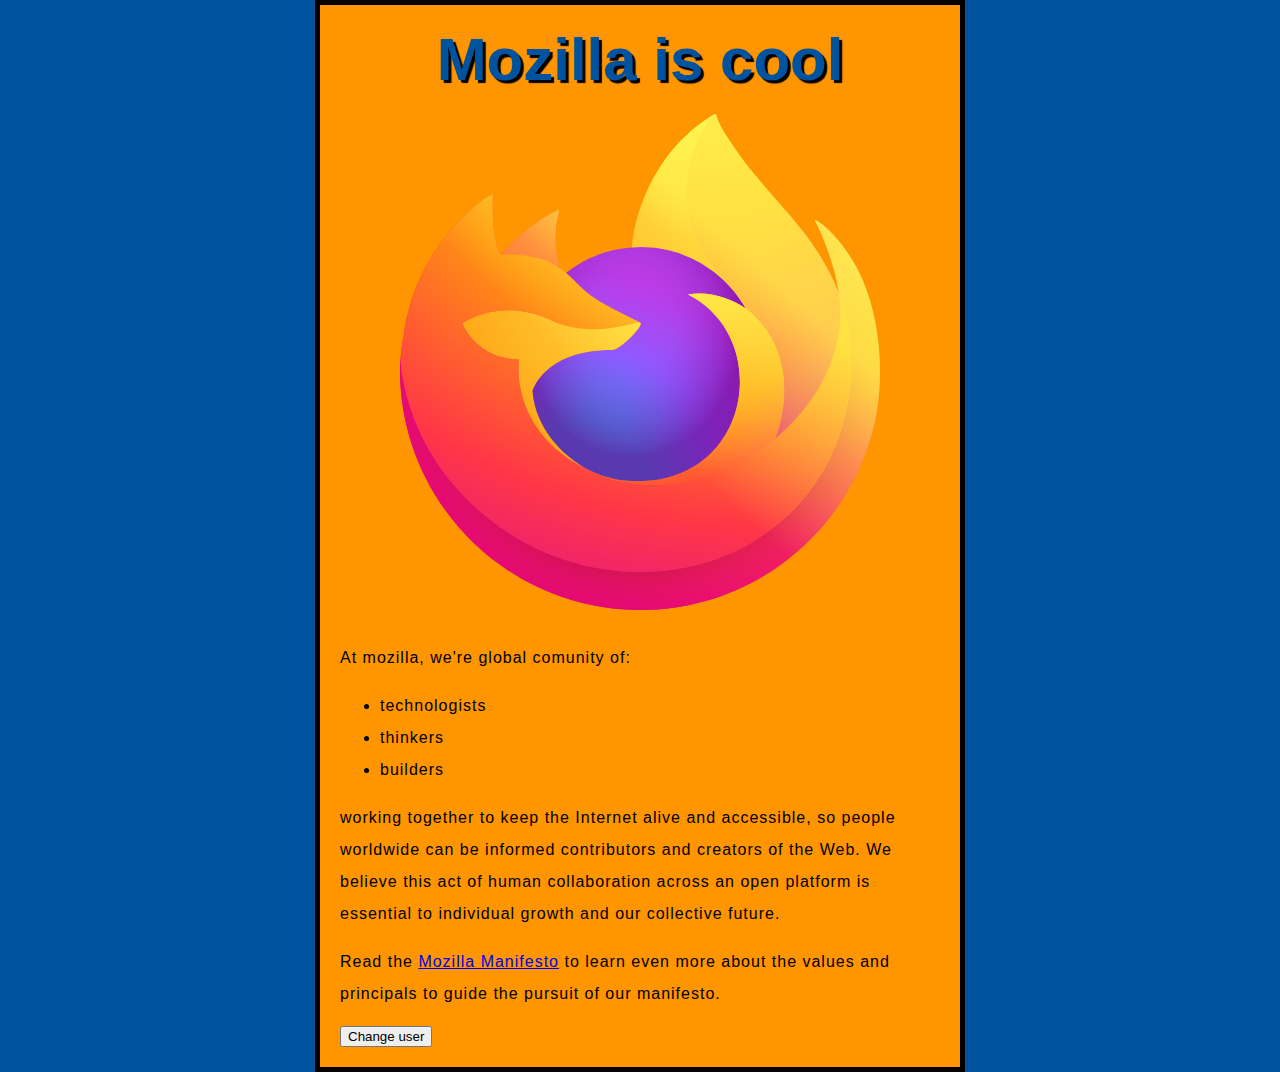
==== index.html @ d6a55172 "first commit" ====
<!DOCTYPE html>
<html lang="en">
<head>
    <meta charset="UTF-8">
    <meta http-equiv="X-UA-Compatible" content="IE=edge">
    <meta name="viewport" content="width=device-width, initial-scale=1.0">
    <link rel="stylesheet" href="styles/style.css">
    <title>My test pages</title>
</head>
<body>
    <h1>Mozilla is cool</h1>
    <img src="images/firefox-icon.svg" alt="Firefox Image">
    <p>At mozilla, we're global comunity of:</p>
    <ul>
        <li>technologists</li>
        <li>thinkers</li>
        <li>builders</li>
    </ul>
    <p>
        working together to keep the Internet alive and accessible,
        so people worldwide can be informed contributors and creators
        of the Web.
        We believe this act of human collaboration across an open platform
        is essential to individual growth and our collective future.
    </p>
    <p>
        Read the <a href="https://www.mozilla.org/en-US/about/manifesto/">Mozilla Manifesto</a>
        to learn even more about the values and principals to guide the pursuit of our manifesto.
    </p>
    <button>Change user</button>
    <script src="scripts/main.js" type="text/javascript"></script>
</body>
</html>
---- styles/style.css ----
@import url('https://fonts.googleapis.com/css2?family=Fascinate&family=Kdam+Thmor+Pro&display=swap');

html {
    font-size: 10px;
    font-family: "Open Sans", sans-serif;
}

h1 {
    font-size: 60px;
    text-align: center;
}

p, li {
    font-size: 16px;
    line-height: 2;
    letter-spacing: 1px;
}

html {
    background-color: #00539F;
}

body {
    width: 600px;
    margin: 0 auto;
    background-color: #FF9500;
    padding: 0 20px 20px 20px;
    border: 5px solid black;
}

h1 {
    margin: 0;
    padding: 20px 0;
    color: #00539F;
    text-shadow: 3px 3px 1px black;
    text-align: center;
}

img {
    display: block;
    margin: 0 auto;
}
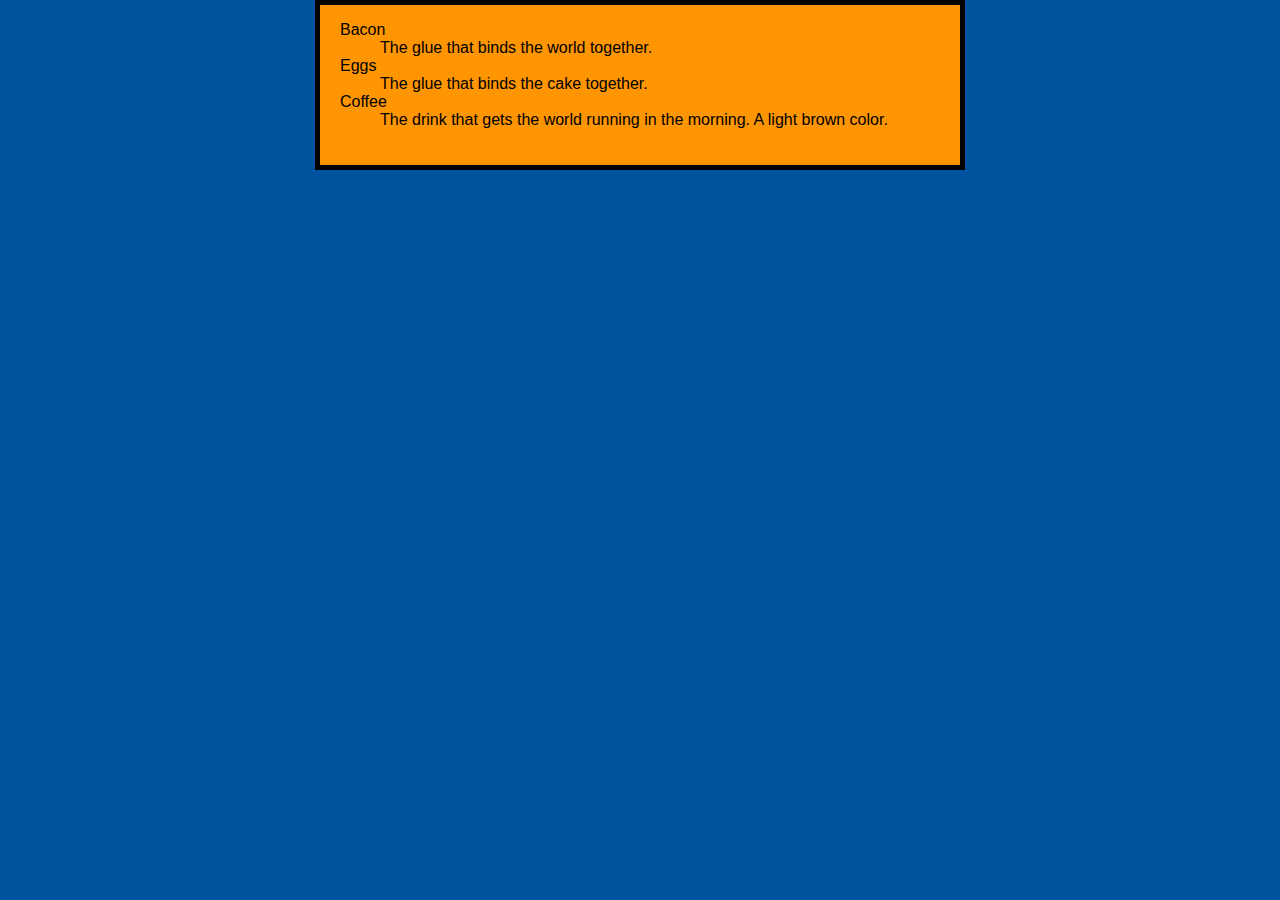
==== commit b3d06640: "init" ====
--- a/index.html
+++ b/index.html
@@ -1,33 +1,21 @@
 <!DOCTYPE html>
-<html lang="en">
+<html lang="en-US">
 <head>
-    <meta charset="UTF-8">
-    <meta http-equiv="X-UA-Compatible" content="IE=edge">
-    <meta name="viewport" content="width=device-width, initial-scale=1.0">
-    <link rel="stylesheet" href="styles/style.css">
-    <title>My test pages</title>
+        <meta charset="utf-8">
+        <link rel="icon" href="images/icon.gif">
+        <link rel="stylesheet" href="styles/style.css">
+        <script src="scripts/main.js"></script>
+        <title>My test page</title>
 </head>
 <body>
-    <h1>Mozilla is cool</h1>
-    <img src="images/firefox-icon.svg" alt="Firefox Image">
-    <p>At mozilla, we're global comunity of:</p>
-    <ul>
-        <li>technologists</li>
-        <li>thinkers</li>
-        <li>builders</li>
-    </ul>
-    <p>
-        working together to keep the Internet alive and accessible,
-        so people worldwide can be informed contributors and creators
-        of the Web.
-        We believe this act of human collaboration across an open platform
-        is essential to individual growth and our collective future.
-    </p>
-    <p>
-        Read the <a href="https://www.mozilla.org/en-US/about/manifesto/">Mozilla Manifesto</a>
-        to learn even more about the values and principals to guide the pursuit of our manifesto.
-    </p>
-    <button>Change user</button>
-    <script src="scripts/main.js" type="text/javascript"></script>
+        <dl>
+        <dt>Bacon</dt>
+        <dd>The glue that binds the world together.</dd>
+        <dt>Eggs</dt>
+        <dd>The glue that binds the cake together.</dd>
+        <dt>Coffee</dt>
+        <dd>The drink that gets the world running in the morning.
+        A light brown color.</dd>
+        </dl>
 </body>
 </html>--- a/styles/style.css
+++ b/styles/style.css
@@ -1,42 +1,41 @@
 @import url('https://fonts.googleapis.com/css2?family=Fascinate&family=Kdam+Thmor+Pro&display=swap');
 
 html {
-    font-size: 10px;
-    font-family: "Open Sans", sans-serif;
+        font-family: "Open Sans", sans-serif;
 }
 
 h1 {
-    font-size: 60px;
-    text-align: center;
+        font-size: 60px;
+        text-align: center;
 }
 
 p, li {
-    font-size: 16px;
-    line-height: 2;
-    letter-spacing: 1px;
+        font-size: 16px;
+        line-height: 2;
+        letter-spacing: 1px;
 }
 
 html {
-    background-color: #00539F;
+        background-color: #00539F;
 }
 
 body {
-    width: 600px;
-    margin: 0 auto;
-    background-color: #FF9500;
-    padding: 0 20px 20px 20px;
-    border: 5px solid black;
+        width: 600px;
+        margin: 0 auto;
+        background-color: #FF9500;
+        padding: 0 20px 20px 20px;
+        border: 5px solid black;
 }
 
 h1 {
-    margin: 0;
-    padding: 20px 0;
-    color: #00539F;
-    text-shadow: 3px 3px 1px black;
-    text-align: center;
+        margin: 0;
+        padding: 20px 0;
+        color: #00539F;
+        text-shadow: 3px 3px 1px black;
+        text-align: center;
 }
 
 img {
-    display: block;
-    margin: 0 auto;
+        display: block;
+        margin: 0 auto;
 }